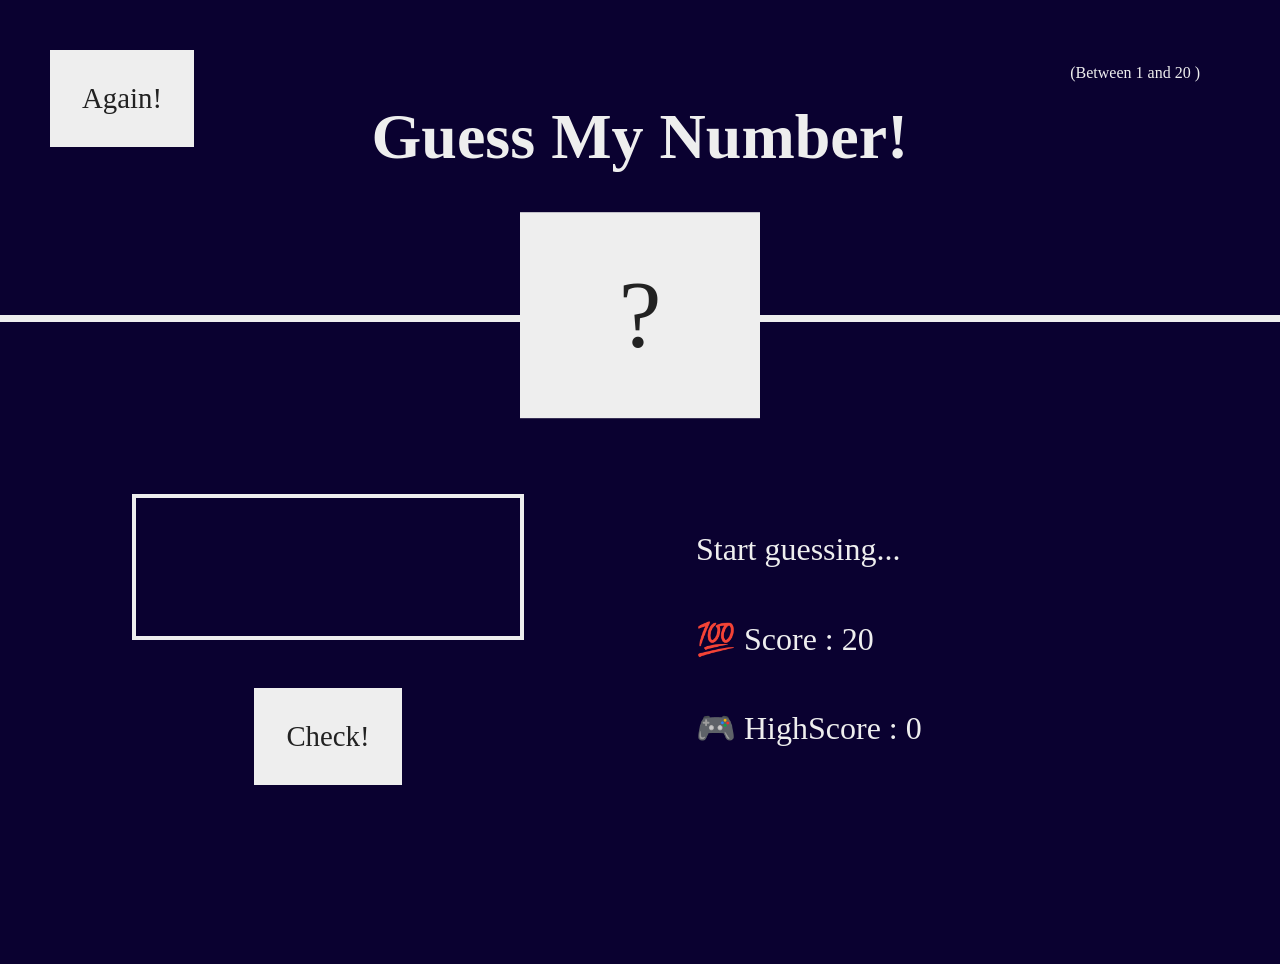
==== Guess-Number/index.html @ 03187fdb "Add files via upload" ====
<!doctype html>
<html lang="en">
  <head>
    <meta charset="UTF-8" />
    <meta name="viewport" content="width=device-width, initial-scale=1.0" />
    <title>Guess My Number !</title>
    <!-- <link rel="icon" href="images/Boma.jpg" />  -->
    <!-- Normalize File  -->
    <link rel="stylesheet" href="css/normalize.css" />
    <!-- Bootstrap  -->
    <link rel="stylesheet" href="css/bootstrap.min.css" />
    <!-- Font Awesome Library -->
    <link rel="stylesheet" href="css/all.css" />
    <link rel="stylesheet" href="css/all.min.css" />
    <!-- Google Fonts -->
    <link rel="preconnect" href="https://fonts.gstatic.com" crossorigin />
    <link
      rel="preconnect"
      href="https://fonts.googleapis.com/css2?family=Roboto:wght@100;300;500&display=swap"
      rel="stylesheet"
    />
    <!-- Main Template Css File -->
    <link rel="stylesheet" href="css/pro.css" />
    <!-- Refresh Meta  -->
    <!-- <meta http-equiv="refresh" content="3" />
     Refresh The Page Every 3 Seconds -->
  </head>
  <body>
    <header>
      <h1>Guess My Number!</h1>
      <p class="between">(Between 1 and 20 )</p>
        <button class="btn again">Again!</button>
      <div class="number">?</div>
      <main>
        <section class="left">
          <input type="number" class="guess" />
          <button class="btn check">Check!</button>
        </section>
        <section class="right">
          <p class="message">Start guessing...</p>
          <p class="label-score">
            💯 Score :
            <span class="score">20</span>
          </p>
          <p class="label-highscore">
            🎮 HighScore : <span class="highscore">0</span>
          </p>
        </section>
      </main>
    </header>
    <script src="main.js"></script>
    <script src="js/bootstrap.bundle.min.js"></script>
    <script src="js/all.min.js"></script>
  </body>
</html>
---- Guess-Number/css/pro.css ----
/* FORCE GAME LAYOUT */
body {
  display: block;
  background: #0a0130;
  color: #eee;
  font-family: "Press Start 2P", cursive;
  min-height: 100vh;
  overflow-x: hidden;
}

body > header {
  height: 35vh;
  min-height: 220px;
  position: relative;
  border-bottom: 7px solid #eee;
}

body > header > h1 {
  position: absolute;
  top: 30%;
  left: 50%;
  transform: translate(-50%, -50%);
  width: 100%;
  text-align: center;
  font-size: 4rem;
  color: #eee;
  padding: 0 1rem;
}

header > p {
  position: absolute;
  top: 3rem;
  right: 5rem;
}

body > header > .number {
  position: absolute;
  left: 50%;
  bottom: 0;
  transform: translate(-50%, 50%);
  z-index: 5;
  width: 15rem;
  padding: 3rem 0;
  background: #eee;
  color: #222;
  text-align: center;
  font-size: 6rem;
}

body > header > main {
  position: absolute;
  top: 35vh;
  left: 0;
  width: 100%;
  min-height: 65vh;
  display: flex;
  align-items: center;
  justify-content: space-around;
  border: 0;
  padding: 2rem 1rem;
  gap: 2rem;
}

body > header > main .left,
body > header > main .right {
  width: 45%;
  min-width: 0;
}

body > header > main .left {
  display: flex;
  flex-direction: column;
  align-items: center;
}

body > header > main .right {
  color: #eee;
  font-size: 2rem;
  overflow-wrap: anywhere;
}

body .guess {
  display: block;
  width: 20rem;
  max-width: 100%;
  height: auto;
  padding: 2rem;
  margin-bottom: 3rem;
  background: transparent;
  border: 4px solid #eee;
  border-radius: 0;
  color: #eee;
  font-family: inherit;
  font-size: 4rem;
  text-align: center;
}

body .btn {
  display: inline-block;
  width: auto;
  max-width: 100%;
  height: auto;
  padding: 2rem 2rem;
  border: 0;
  border-radius: 0;
  background: #eee;
  color: #222;
  font-family: inherit;
  font-size: 1.8rem;
  cursor: pointer;
  white-space: nowrap;
}
.again {
  margin: 50px !important;
}
body .btn:hover {
  background: #ccc;
  color: #222;
}

body .message {
  margin-bottom: 2rem;
  height: auto;
  line-height: 1.8;
}

body .label-score {
  margin-bottom: 2rem;
  line-height: 1.8;
}

body .label-highscore {
  line-height: 1.8;
}

/* TABLETS */
@media (max-width: 900px) {
  body > header > h1 {
    font-size: 3rem;
  }

  header > p {
    right: 2rem;
    font-size: 1.2rem;
  }

  body > header > main .right {
    font-size: 1.5rem;
  }

  body .guess {
    width: 18rem;
    font-size: 3rem;
    padding: 2rem 1rem;
  }

  body .btn {
    margin: 2rem 0;
    padding: 1.8rem 2rem;
    font-size: 1.4rem;
  }
}

/* MOBILE */
@media (max-width: 600px) {
  body > header {
    height: 35vh;
    min-height: 200px;
  }

  body > header > h1 {
    top: 42%;
    font-size: clamp(1.5rem, 5vw, 2.4rem);
    line-height: 1.6;
  }

  header > p {
    top: 1.5rem;
    right: 1rem;
    font-size: 0.9rem;
  }

  body > header > .number {
    width: 10rem;
    padding: 2.5rem 0;
    font-size: 4rem;
  }

  body > header > main {
    top: 35vh;
    min-height: 65vh;
    height: auto;
    align-items: flex-start;
    justify-content: space-between;
    gap: 1.5rem;
    padding: 7rem 1.5rem 2rem;
  }

  body > header > main .left,
  body > header > main .right {
    width: 50%;
  }

  body > header > main .right {
    font-size: clamp(0.9rem, 2.8vw, 1.2rem);
    line-height: 1.8;
  }

  body .guess {
    width: 100%;
    max-width: 14rem;
    font-size: 2.5rem;
    padding: 1.5rem 0.5rem;
    margin-bottom: 1rem;
  }
  body .again {
    padding : 10px !important ;
    margin: 15px !important;
  }
  body .btn {
    margin: 1rem 0;
    padding: 1.5rem 1rem;
    font-size: clamp(0.9rem, 2.5vw, 1.2rem);
    white-space: normal;
  }

  body .message {
    margin-bottom: 3rem;
    line-height: 1.8;
  }

  body .label-score {
    margin-bottom: 2rem;
  }
}

/* VERY SMALL MOBILE */
@media (max-width: 360px) {
  body > header > h1 {
    font-size: 1.4rem;
  }

  body > header > main {
    padding-right: 1rem;
    padding-left: 1rem;
    gap: 1rem;
  }

  body > header > main .right {
    font-size: 0.8rem;
  }

  body .guess {
    font-size: 2rem;
  }

  body .btn {
    padding: 1.2rem 0.8rem;
    font-size: 0.8rem;
  }
}
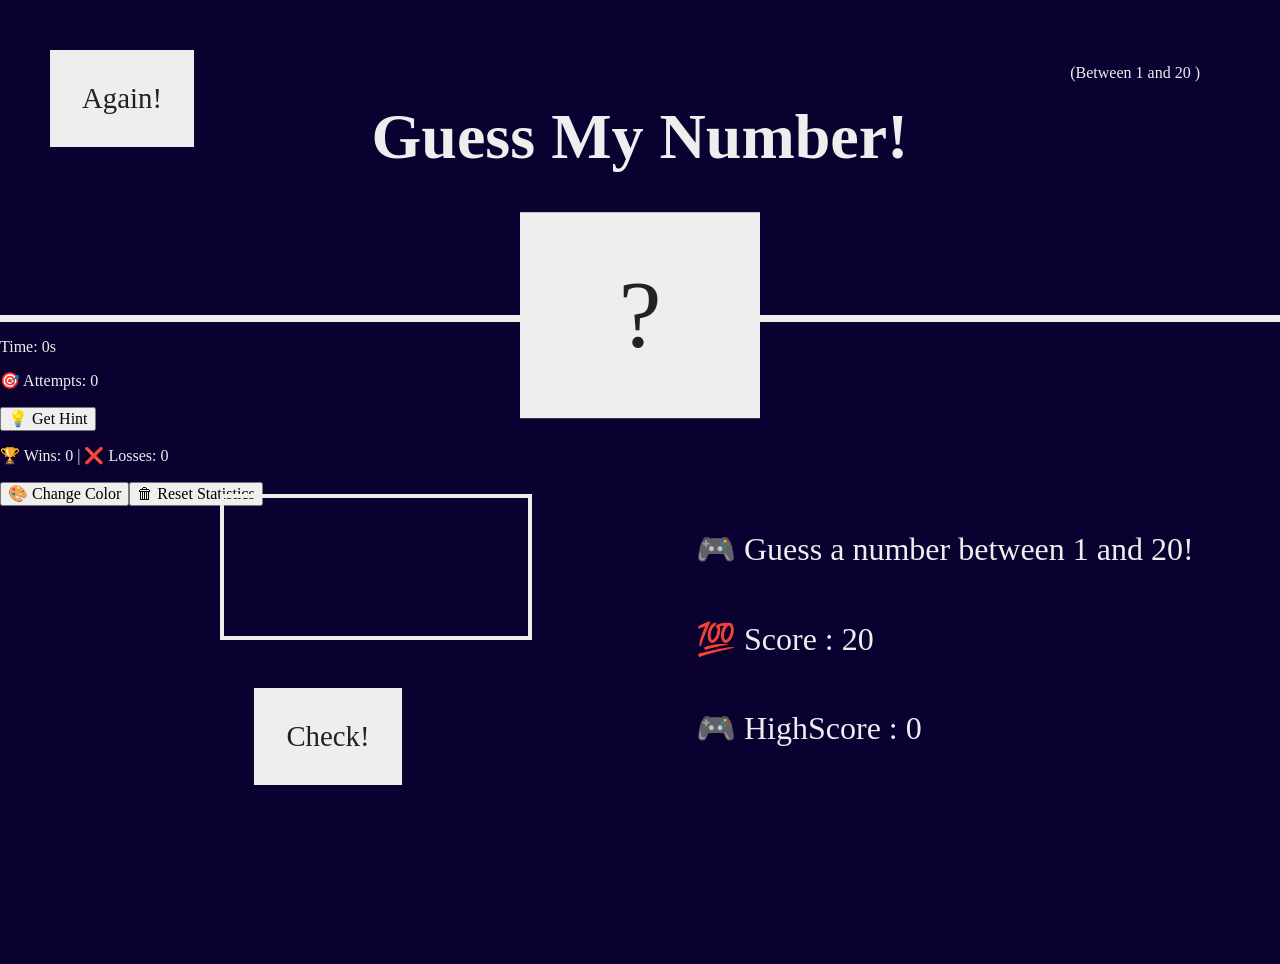
==== commit 3b007f9f: "Add files via upload" ====
--- a/Guess-Number/index.html
+++ b/Guess-Number/index.html
@@ -7,8 +7,8 @@
     <!-- <link rel="icon" href="images/Boma.jpg" />  -->
     <!-- Normalize File  -->
     <link rel="stylesheet" href="css/normalize.css" />
-    <!-- Bootstrap  -->
-    <link rel="stylesheet" href="css/bootstrap.min.css" />
+    <!-- Bootstrap 
+    <link rel="stylesheet" href="css/bootstrap.min.css" /> -->
     <!-- Font Awesome Library -->
     <link rel="stylesheet" href="css/all.css" />
     <link rel="stylesheet" href="css/all.min.css" />
--- a/Guess-Number/css/pro.css
+++ b/Guess-Number/css/pro.css
@@ -81,11 +81,12 @@
 
 body .guess {
   display: block;
-  width: 20rem;
+  width: 15rem;
   max-width: 100%;
   height: auto;
   padding: 2rem;
   margin-bottom: 3rem;
+  margin-left: 6rem ;
   background: transparent;
   border: 4px solid #eee;
   border-radius: 0;
@@ -132,130 +133,3 @@
 body .label-highscore {
   line-height: 1.8;
 }
-
-/* TABLETS */
-@media (max-width: 900px) {
-  body > header > h1 {
-    font-size: 3rem;
-  }
-
-  header > p {
-    right: 2rem;
-    font-size: 1.2rem;
-  }
-
-  body > header > main .right {
-    font-size: 1.5rem;
-  }
-
-  body .guess {
-    width: 18rem;
-    font-size: 3rem;
-    padding: 2rem 1rem;
-  }
-
-  body .btn {
-    margin: 2rem 0;
-    padding: 1.8rem 2rem;
-    font-size: 1.4rem;
-  }
-}
-
-/* MOBILE */
-@media (max-width: 600px) {
-  body > header {
-    height: 35vh;
-    min-height: 200px;
-  }
-
-  body > header > h1 {
-    top: 42%;
-    font-size: clamp(1.5rem, 5vw, 2.4rem);
-    line-height: 1.6;
-  }
-
-  header > p {
-    top: 1.5rem;
-    right: 1rem;
-    font-size: 0.9rem;
-  }
-
-  body > header > .number {
-    width: 10rem;
-    padding: 2.5rem 0;
-    font-size: 4rem;
-  }
-
-  body > header > main {
-    top: 35vh;
-    min-height: 65vh;
-    height: auto;
-    align-items: flex-start;
-    justify-content: space-between;
-    gap: 1.5rem;
-    padding: 7rem 1.5rem 2rem;
-  }
-
-  body > header > main .left,
-  body > header > main .right {
-    width: 50%;
-  }
-
-  body > header > main .right {
-    font-size: clamp(0.9rem, 2.8vw, 1.2rem);
-    line-height: 1.8;
-  }
-
-  body .guess {
-    width: 100%;
-    max-width: 14rem;
-    font-size: 2.5rem;
-    padding: 1.5rem 0.5rem;
-    margin-bottom: 1rem;
-  }
-  body .again {
-    padding : 10px !important ;
-    margin: 15px !important;
-  }
-  body .btn {
-    margin: 1rem 0;
-    padding: 1.5rem 1rem;
-    font-size: clamp(0.9rem, 2.5vw, 1.2rem);
-    white-space: normal;
-  }
-
-  body .message {
-    margin-bottom: 3rem;
-    line-height: 1.8;
-  }
-
-  body .label-score {
-    margin-bottom: 2rem;
-  }
-}
-
-/* VERY SMALL MOBILE */
-@media (max-width: 360px) {
-  body > header > h1 {
-    font-size: 1.4rem;
-  }
-
-  body > header > main {
-    padding-right: 1rem;
-    padding-left: 1rem;
-    gap: 1rem;
-  }
-
-  body > header > main .right {
-    font-size: 0.8rem;
-  }
-
-  body .guess {
-    font-size: 2rem;
-  }
-
-  body .btn {
-    padding: 1.2rem 0.8rem;
-    font-size: 0.8rem;
-  }
-}
